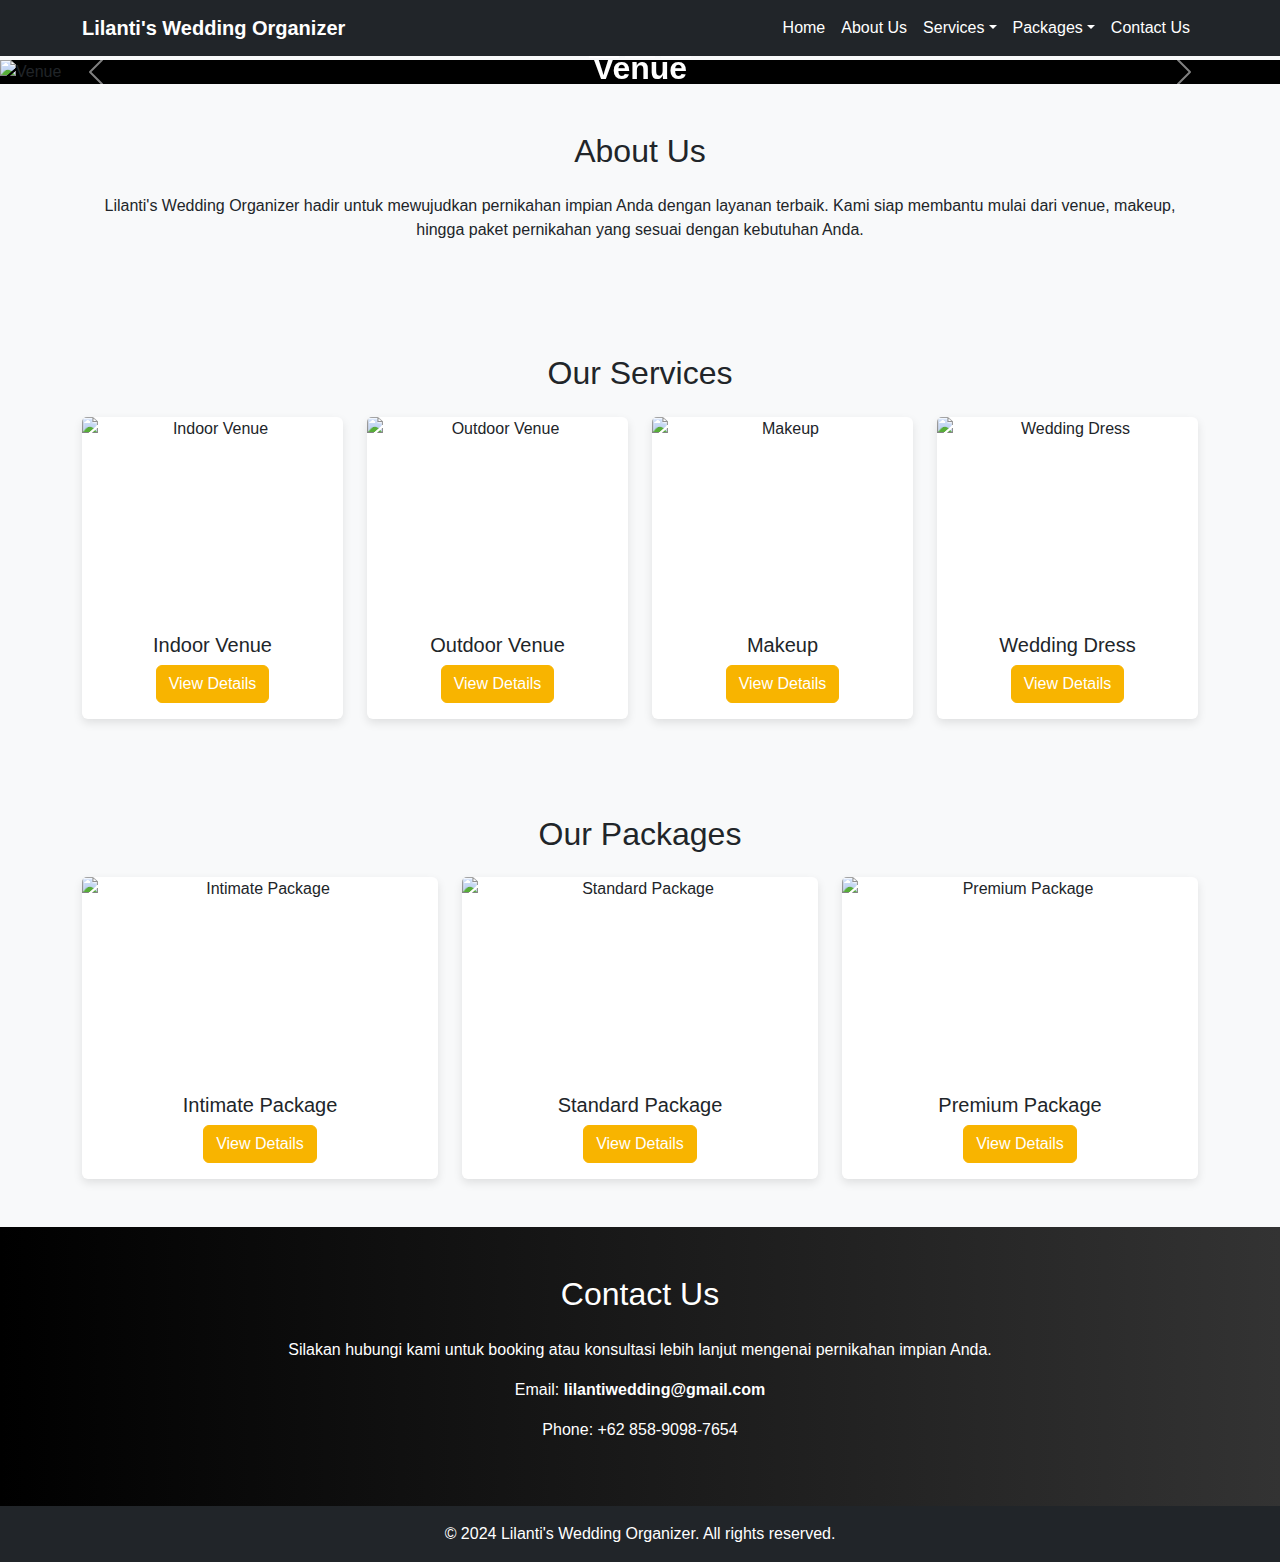
==== index.html @ 7e45cc4c "Add files via upload" ====
<!DOCTYPE html>
<html lang="en">
<head> 
    <meta charset="UTF-8">
    <meta name="viewport" content="width=device-width, initial-scale=1.0">
    <title>Lilanti's Wedding Organizer</title>
    
    <!-- Bootstrap CSS -->
    <link href="https://cdn.jsdelivr.net/npm/bootstrap@5.3.0/dist/css/bootstrap.min.css" rel="stylesheet">
    
    <!-- Custom CSS -->
    <link rel="stylesheet" href="homestyle.css">
</head>
<body>

    <!-- Navbar -->
    <nav class="navbar navbar-expand-lg navbar-dark bg-dark fixed-top">
        <div class="container">
            <a class="navbar-brand" href="#">Lilanti's Wedding Organizer</a>
            <button class="navbar-toggler" type="button" data-bs-toggle="collapse" data-bs-target="#navbarNav">
                <span class="navbar-toggler-icon"></span>
            </button>
            <div class="collapse navbar-collapse" id="navbarNav">
                <ul class="navbar-nav ms-auto">
                    <li class="nav-item"><a class="nav-link active" href="#">Home</a></li>
                    <li class="nav-item"><a class="nav-link" href="about.html">About Us</a></li>
                    <li class="nav-item dropdown">
                        <a class="nav-link dropdown-toggle" href="services.html" id="servicesDropdown" role="button" data-bs-toggle="dropdown">Services</a>
                        <ul class="dropdown-menu">
                            <li><a class="dropdown-item" href="indoor.html">Indoor Venue</a></li>
                            <li><a class="dropdown-item" href="outdoor.html">Outdoor Venue</a></li>
                            <li><a class="dropdown-item" href="makeup.html">Make Up</a></li>
                            <li><a class="dropdown-item" href="weddingdress.html">Wedding Dress</a></li>
                        </ul>
                    </li>
                    <li class="nav-item dropdown">
                        <a class="nav-link dropdown-toggle" href="packages.html" id="packagesDropdown" role="button" data-bs-toggle="dropdown">Packages</a>
                        <ul class="dropdown-menu">
                            <li><a class="dropdown-item" href="intimate.html">Intimate Package</a></li>
                            <li><a class="dropdown-item" href="deatilstandard.html">Standard Package</a></li>
                            <li><a class="dropdown-item" href="premium.html">Premium Package</a></li>
                        </ul>
                    </li>
                    <li class="nav-item"><a class="nav-link" href="contact.html">Contact Us</a></li>
                </ul>
            </div>
        </div>
    </nav>

   <!-- Carousel -->
<div id="myCarousel" class="carousel slide" data-bs-ride="carousel">
    <div class="carousel-indicators">
        <button type="button" data-bs-target="#myCarousel" data-bs-slide-to="0" class="active"></button>
        <button type="button" data-bs-target="#myCarousel" data-bs-slide-to="1"></button>
        <button type="button" data-bs-target="#myCarousel" data-bs-slide-to="2"></button>
    </div>
    <div class="carousel-inner">
        <div class="carousel-item active">
            <img src="venue.jpeg" class="d-block w-100" alt="Venue">
            <div class="carousel-caption d-flex align-items-center justify-content-center">
                <h2 class="carousel-text">Venue</h2>
            </div>
        </div>
        <div class="carousel-item">
            <img src="dress.jpeg" class="d-block w-100" alt="Wedding Dress">
            <div class="carousel-caption d-flex align-items-center justify-content-center">
                <h2 class="carousel-text">Wedding Dress</h2>
            </div>
        </div>
        <div class="carousel-item">
            <img src="makeup.jpeg" class="d-block w-100" alt="Wedding Makeup">
            <div class="carousel-caption d-flex align-items-center justify-content-center">
                <h2 class="carousel-text">Wedding Makeup</h2>
            </div>
        </div>
    </div>
    <button class="carousel-control-prev" type="button" data-bs-target="#myCarousel" data-bs-slide="prev">
        <span class="carousel-control-prev-icon"></span>
    </button>
    <button class="carousel-control-next" type="button" data-bs-target="#myCarousel" data-bs-slide="next">
        <span class="carousel-control-next-icon"></span>
    </button>
</div>

<!-- About Us Section -->
<section id="about" class="py-5 bg-light text-center">
    <div class="container">
        <h2 class="mb-4">About Us</h2>
        <p>
            Lilanti's Wedding Organizer hadir untuk mewujudkan pernikahan impian Anda dengan layanan terbaik.
            Kami siap membantu mulai dari venue, makeup, hingga paket pernikahan yang sesuai dengan kebutuhan Anda.
        </p>
    </div>
</section>

<!-- Our Services Section -->
<section id="services" class="py-5 text-center">
    <div class="container">
        <h2 class="mb-4">Our Services</h2>
        <div class="row">
            <div class="col-md-3">
                <div class="card">
                    <img src="venueIn.jpeg" class="card-img-top" alt="Indoor Venue">
                    <div class="card-body">
                        <h5 class="card-title">Indoor Venue</h5>
                        <a href="indoor.html" class="btn btn-primary">View Details</a>
                    </div>
                </div>
            </div>
            <div class="col-md-3">
                <div class="card">
                    <img src="venue.jpeg" class="card-img-top" alt="Outdoor Venue">
                    <div class="card-body">
                        <h5 class="card-title">Outdoor Venue</h5>
                        <a href="outdoor.html" class="btn btn-primary">View Details</a>
                    </div>
                </div>
            </div>
            <div class="col-md-3">
                <div class="card">
                    <img src="makeup.jpeg" class="card-img-top" alt="Makeup">
                    <div class="card-body">
                        <h5 class="card-title">Makeup</h5>
                        <a href="makeup.html" class="btn btn-primary">View Details</a>
                    </div>
                </div>
            </div>
            <div class="col-md-3">
                <div class="card">
                    <img src="dress.jpeg" class="card-img-top" alt="Wedding Dress">
                    <div class="card-body">
                        <h5 class="card-title">Wedding Dress</h5>
                        <a href="weddingdress.html" class="btn btn-primary">View Details</a>
                    </div>
                </div>
            </div>
        </div>
    </div>
</section>

<!-- Packages Section -->
<section id="packages" class="py-5 bg-light text-center">
    <div class="container">
        <h2 class="mb-4">Our Packages</h2>
        <div class="row">
            <div class="col-md-4">
                <div class="card">
                    <img src="venue.jpeg" class="card-img-top" alt="Intimate Package">
                    <div class="card-body">
                        <h5 class="card-title">Intimate Package</h5>
                        <a href="intimate.html" class="btn btn-primary">View Details</a>
                    </div>
                </div>
            </div>
            <div class="col-md-4">
                <div class="card">
                    <img src="dress.jpeg" class="card-img-top" alt="Standard Package">
                    <div class="card-body">
                        <h5 class="card-title">Standard Package</h5>
                        <a href="deatilstandard.html" class="btn btn-primary">View Details</a>
                    </div>
                </div>
            </div>
            <div class="col-md-4">
                <div class="card">
                    <img src="makeup.jpeg" class="card-img-top" alt="Premium Package">
                    <div class="card-body">
                        <h5 class="card-title">Premium Package</h5>
                        <a href="premium.html" class="btn btn-primary">View Details</a>
                    </div>
                </div>
            </div>
        </div>
    </div>
</section>

<!-- Contact Us Section -->
<section id="contact" class="py-5 text-center">
    <div class="container">
        <h2 class="mb-4">Contact Us</h2>
        <p>Silakan hubungi kami untuk booking atau konsultasi lebih lanjut mengenai pernikahan impian Anda.</p>
        <p>Email: <a href="#">lilantiwedding@gmail.com</a></p>
        <p>Phone: +62 858-9098-7654</p>
    </div>
</section>

    <!-- Footer -->
    <footer class="bg-dark text-white text-center p-3">
        &copy; 2024 Lilanti's Wedding Organizer. All rights reserved.
    </footer>

    <!-- Bootstrap & jQuery -->
    <script src="https://code.jquery.com/jquery-3.6.0.min.js"></script>
    <script src="https://cdn.jsdelivr.net/npm/bootstrap@5.3.0/dist/js/bootstrap.bundle.min.js"></script>
    <script src="script.js"></script>

</body>
</html>
---- homestyle.css ----
body {
    font-family: Arial, sans-serif;
    background-color: #f8f9fa;
    padding-top: 60px;
}

/* Navbar */
.navbar-brand {
    font-weight: bold;
}

.navbar-nav .nav-item .nav-link {
    color: white;
    transition: 0.3s;
}

.navbar-nav .nav-item .nav-link:hover {
    color: #f8b400;
}

/* Carousel */
.carousel-item img {
    width: 100%;
    height: auto;
    max-height: 500px; /* Batasi tinggi gambar */
    object-fit: contain; /* Menampilkan seluruh gambar tanpa crop */
    background-color: black; /* Tambahkan latar belakang jika ada area kosong */
}

/* Carousel Caption */
.carousel-caption {
    position: absolute;
    top: 50%;
    left: 50%;
    transform: translate(-50%, -50%);
    text-align: center;
   /* background: rgba(0, 0, 0, 0.5);*/
    padding: 10px 20px;
    border-radius: 10px;
}

.carousel-text {
    font-size: 2rem;
    color: #fff;
    font-weight: bold;
    text-shadow: 2px 2px 10px rgba(0, 0, 0, 0.7);
}

/* About Us */
#about {
    background-color: #f8f9fa;
    padding: 50px 0;
}

/* Our Services & Packages */
#services, #packages {
    padding: 50px 0;
}

.card {
    border: none;
    box-shadow: 0px 4px 10px rgba(0, 0, 0, 0.1);
    transition: transform 0.3s ease-in-out;
}

.card:hover {
    transform: translateY(-5px);
}

.card-img-top {
    height: 200px;
    object-fit: cover;
}

/* Contact Us */
#contact {
    background: linear-gradient(to right, #000000, #333333);
    color: white;
    padding: 50px 0;
}

#contact a {
    color: #fff;
    font-weight: bold;
    text-decoration: none;
}

#contact a:hover {
    text-decoration: underline;
}

/* Button */
.btn.btn-primary {
    background-color: #f8b400 !important;
    border-color: #f8b400 !important;
}

.btn.btn-primary:hover {
    background-color: #d99a00 !important; /* Warna lebih gelap saat hover */
    border-color: #d99a00 !important;
}


/* Footer */
footer {
    background-color: #000;
    color: #fff;
}

/* Untuk layar kecil (HP) */
@media (max-width: 768px) {
    .contact-us {
        padding: 40px 20px;
    }

    .contact-us .section-title {
        font-size: 1.75rem;
    }

    .contact-us p {
        font-size: 0.9rem;
    }

    form .form-control {
        font-size: 0.875rem;
        padding: 0.5rem;
    }

    form .btn-primary {
        font-size: 0.875rem;
        padding: 0.5rem;
    }
}

/* Untuk layar sangat kecil (HP ukuran kecil) */
@media (max-width: 480px) {
    .contact-us {
        padding: 30px 15px;
    }

    .contact-us .section-title {
        font-size: 1.5rem;
    }

    .contact-us p {
        font-size: 0.875rem;
    }

    form .form-control {
        font-size: 0.875rem;
        padding: 0.5rem;
    }

    form .btn-primary {
        font-size: 0.875rem;
        padding: 0.5rem;
    }
}

/* Untuk layar besar (desktop) */
@media (min-width: 992px) {
    .contact-us .section-title {
        font-size: 2.5rem;
    }

    .contact-us p {
        font-size: 1.1rem;
    }

    form .form-control {
        font-size: 1rem;
        padding: 1rem;
    }

    form .btn-primary {
        font-size: 1rem;
        padding: 1rem;
    }
}


                    
           


/** {
   margin: 0;
   padding: 0;
   text-decoration: none;  
}

.main{
    width: 100%;
    height: 130vh;
    background-image: linear-gradient(rgba(0, 0, 0, 0.75), rgba(0, 0, 0, 0.75)), url("1w.jpeg");
    background-size: cover;
    background-position: center;
}

.navbar{
    width: 85%;
    margin: auto;
    padding: 35px 0;
    display: flex;
    align-items: center;
    justify-content: space-between;
}

.logo{
    font-size: 36px;
    color: white;
    font-weight: bold;
    width: 120px;
    cursor: pointer;
}

.navbar ul li{
    list-style: none;
    display: inline-block;
    margin: 0 20px;
    position: relative;
}

.navbar ul li a{
    color: white;
    text-transform: uppercase;
}

.navbar ul li::after{
    content: '';
    height: 3px;
    width: 0;
    background: green;
    position: absolute;
    left: 0;
    bottom: -10px;
    transition: 0.5s;
}

.navbar ul li:hover::after{
width: 100%;
}

.content{
    top: 50%;
    width: 100%;
    text-align: center;
    color: white;
    position: absolute;
    transform: translateY(-50%);
}

.content h1{
    font-size: 50px;
    margin-top: 120px;
}

.content p{
    margin: 20px auto;
    font-weight: 100;
    line-height: 25px;
}*/
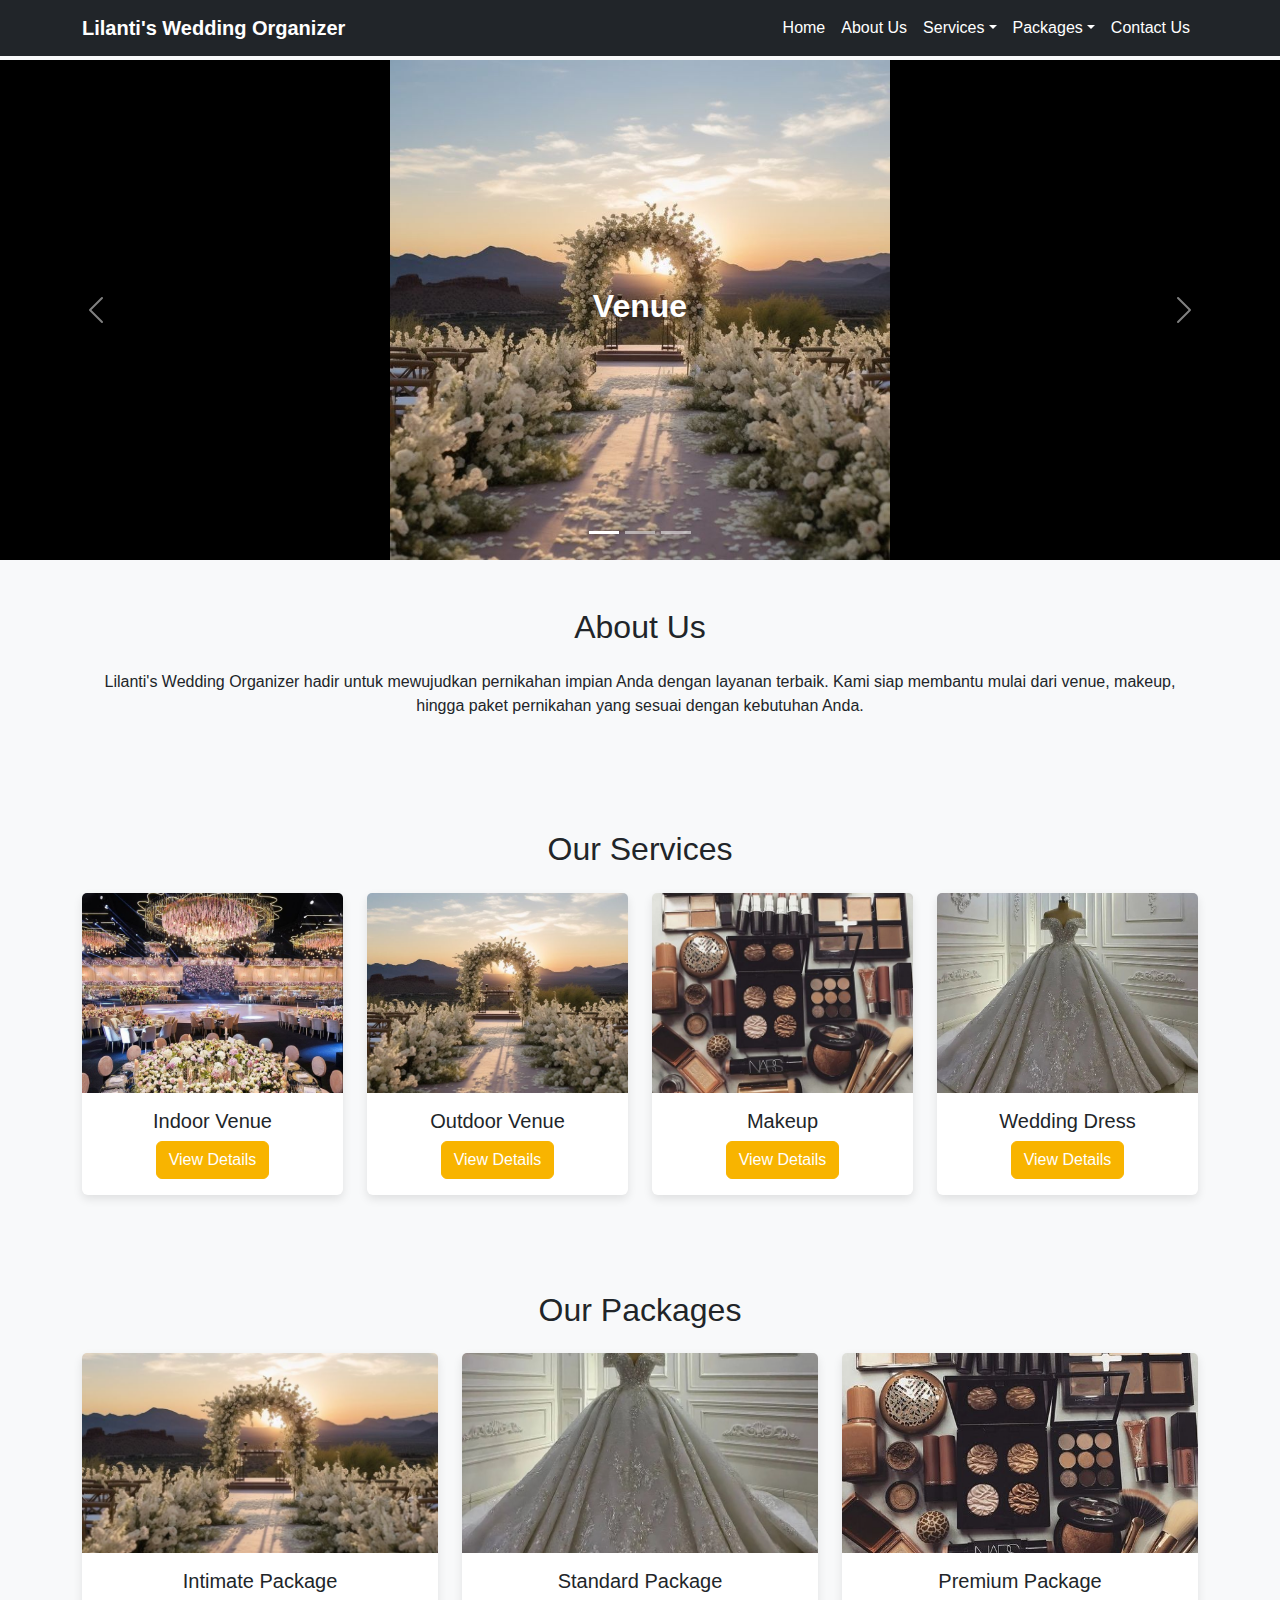
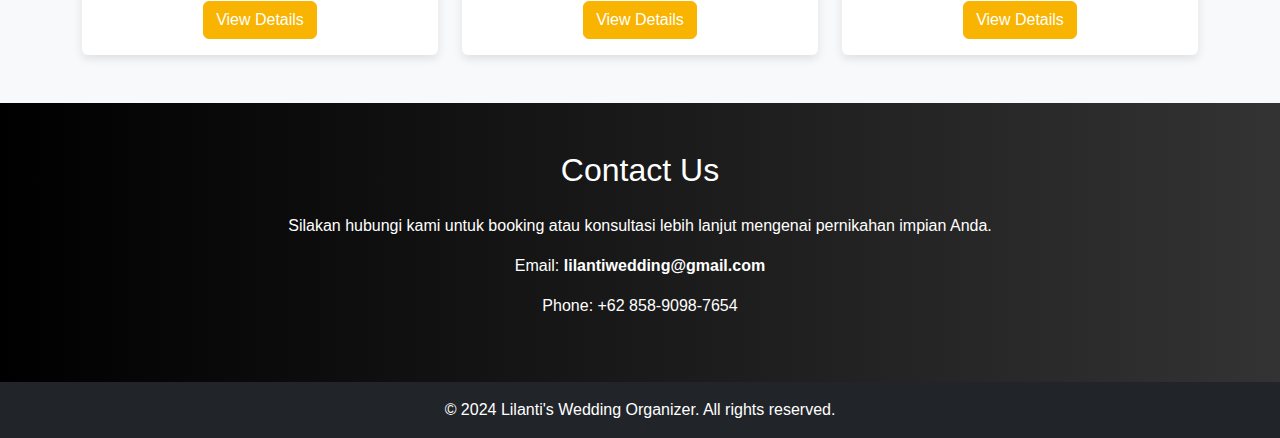
==== commit 6d892758: "Add files via upload" ====
--- a/index.html
+++ b/index.html
@@ -179,7 +179,7 @@
     <div class="container">
         <h2 class="mb-4">Contact Us</h2>
         <p>Silakan hubungi kami untuk booking atau konsultasi lebih lanjut mengenai pernikahan impian Anda.</p>
-        <p>Email: <a href="#">lilantiwedding@gmail.com</a></p>
+        <p>Email: <a href="">lilantiwedding@gmail.com</a></p>
         <p>Phone: +62 858-9098-7654</p>
     </div>
 </section>
